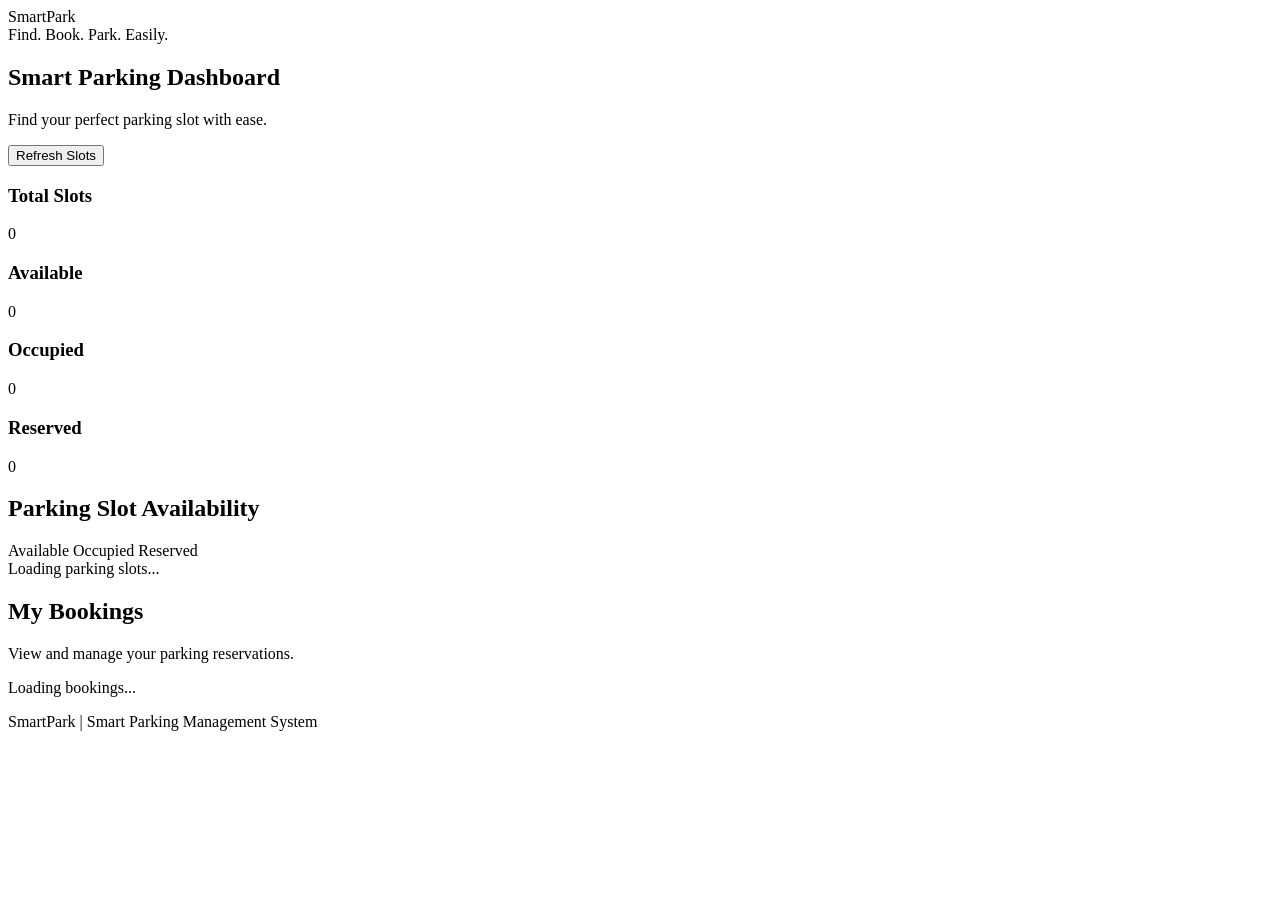
==== frontend/index.html @ 7e738ec1 "Initial SmartPark project with Docker and CI tests" ====
<!DOCTYPE html>
<html lang="en">
<head>
    <meta charset="UTF-8">
    <meta name="viewport" content="width=device-width, initial-scale=1.0">

    <title>SmartPark Dashboard</title>

    <link rel="stylesheet" href="/css/style.css">
</head>

<body>

    <header class="navbar">
        <div class="logo">SmartPark</div>
        <div class="tagline">Find. Book. Park. Easily.</div>
    </header>

    <main class="container">

        <section class="welcome">
            <div>
                <h1>Smart Parking Dashboard</h1>
                <p>Find your perfect parking slot with ease.</p>
            </div>

            <button id="refreshButton" onclick="loadSlots()">
                Refresh Slots
            </button>
        </section>

        <section class="statistics">

            <div class="stat-card">
                <h3>Total Slots</h3>
                <p id="totalSlots">0</p>
            </div>

            <div class="stat-card available-card">
                <h3>Available</h3>
                <p id="availableSlots">0</p>
            </div>

            <div class="stat-card occupied-card">
                <h3>Occupied</h3>
                <p id="occupiedSlots">0</p>
            </div>

            <div class="stat-card reserved-card">
                <h3>Reserved</h3>
                <p id="reservedSlots">0</p>
            </div>

        </section>

        <section class="parking-section">

            <h2>Parking Slot Availability</h2>

            <div class="legend">
                <span><i class="dot green"></i> Available</span>
                <span><i class="dot red"></i> Occupied</span>
                <span><i class="dot orange"></i> Reserved</span>
            </div>

            <div id="slotContainer" class="slot-grid">
                Loading parking slots...
            </div>

            <p id="message"></p>
            <div id="bookingSection" class="booking-section" style="display: none;">

    <h2>Book Your Parking Slot</h2>

    <p id="selectedSlot"></p>

    <form id="bookingForm">

        <label for="customerName">Customer Name</label>
        <input
            type="text"
            id="customerName"
            placeholder="Enter your name"
            required
        >

        <label for="vehicleNumber">Vehicle Number</label>
        <input
            type="text"
            id="vehicleNumber"
            placeholder="Example: KA09AB1234"
            required
        >

        <label for="bookingDate">Booking Date</label>
        <input
            type="date"
            id="bookingDate"
            required
        >

        <label for="startTime">Start Time</label>
        <input
            type="time"
            id="startTime"
            required
        >

        <label for="endTime">End Time</label>
        <input
            type="time"
            id="endTime"
            required
        >

        <button type="submit">Confirm Booking</button>

    </form>

    <div id="bookingResult"></div>

</div>
<section class="my-bookings">

    <h2>My Bookings</h2>

    <p>View and manage your parking reservations.</p>

    <div id="bookingHistory">
        Loading bookings...
    </div>

</section>

        </section>

    </main>

    <footer>
        <p>SmartPark | Smart Parking Management System</p>
    </footer>

    <script src="/js/app.js"></script>

</body>
</html>
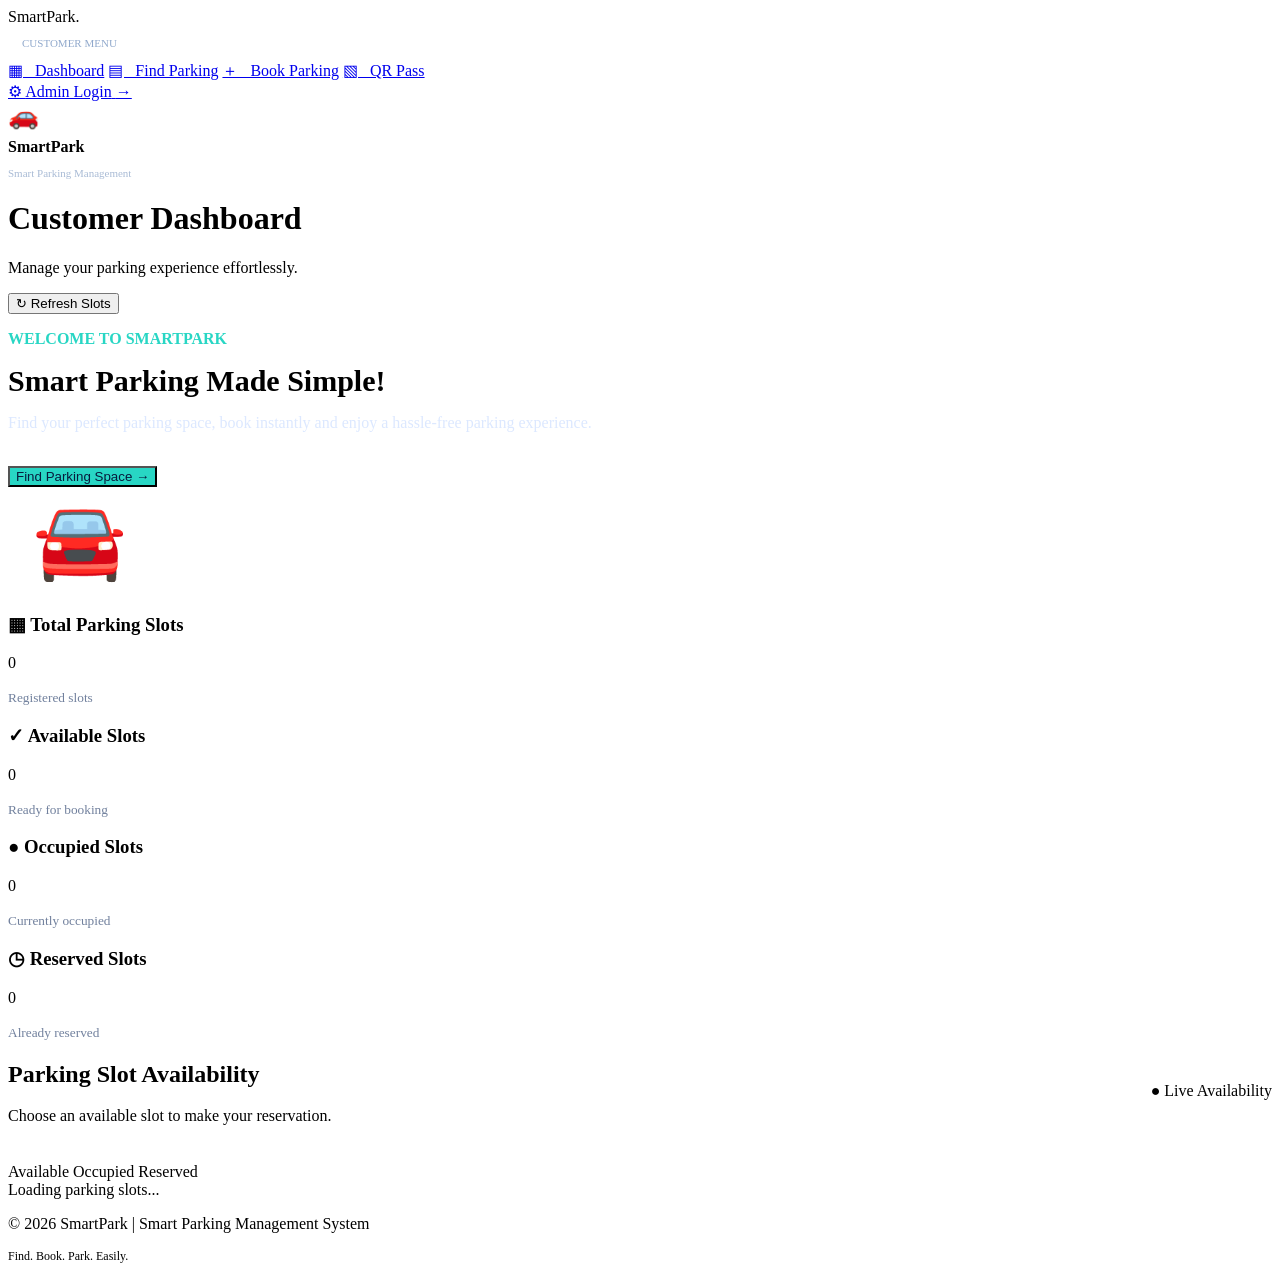
==== commit f1c3310d: "Complete Phase 6 production deployment setup" ====
--- a/frontend/index.html
+++ b/frontend/index.html
@@ -1,63 +1,158 @@
+
 <!DOCTYPE html>
 <html lang="en">
 <head>
     <meta charset="UTF-8">
     <meta name="viewport" content="width=device-width, initial-scale=1.0">
 
-    <title>SmartPark Dashboard</title>
+    <title>SmartPark | Smart Parking Dashboard</title>
 
     <link rel="stylesheet" href="/css/style.css">
+
+    <link rel="preconnect" href="https://fonts.googleapis.com">
+    <link rel="preconnect" href="https://fonts.gstatic.com" crossorigin>
+
+    <link href="https://fonts.googleapis.com/css2?family=Inter:wght@400;500;600;700;800&display=swap" rel="stylesheet">
 </head>
 
 <body>
 
-    <header class="navbar">
-        <div class="logo">SmartPark</div>
-        <div class="tagline">Find. Book. Park. Easily.</div>
-    </header>
-
-    <main class="container">
-
-        <section class="welcome">
+<div class="app-shell">
+
+    <!-- SIDEBAR -->
+    <aside class="sidebar">
+
+        <div class="logo">
+            Smart<span>Park.</span>
+        </div>
+
+        <p style="color:#91A9CC; font-size:11px; padding:0 14px; margin-bottom:12px;">
+            CUSTOMER MENU
+        </p>
+
+        
+<nav>
+    <a href="#dashboard" class="active">▦ &nbsp; Dashboard</a>
+    <a href="#parking">▤ &nbsp; Find Parking</a>
+    <a href="#booking-area">＋ &nbsp; Book Parking</a>
+    <a href="#qrPassSection">▧ &nbsp; QR Pass</a>
+</nav>
+
+<div class="sidebar-admin-link">
+    <a href="/admin-login">
+        <span>⚙</span>
+        <span>Admin Login</span>
+        <span class="admin-arrow">→</span>
+    </a>
+</div>
+
+        <div class="sidebar-bottom">
+            <div style="font-size:25px; margin-bottom:8px;">🚗</div>
+            <strong>SmartPark</strong>
+            <p style="font-size:11px; color:#A9BBD5;">
+                Smart Parking Management
+            </p>
+        </div>
+
+    </aside>
+
+
+    <!-- MAIN CONTENT -->
+    <main class="main-content">
+
+        <!-- TOP BAR -->
+        <header class="topbar">
+
             <div>
-                <h1>Smart Parking Dashboard</h1>
-                <p>Find your perfect parking slot with ease.</p>
+                <h1>Customer Dashboard</h1>
+                <p>Manage your parking experience effortlessly.</p>
             </div>
 
             <button id="refreshButton" onclick="loadSlots()">
-                Refresh Slots
+                ↻ Refresh Slots
             </button>
-        </section>
-
+
+        </header>
+
+
+        <!-- WELCOME BANNER -->
+        <section class="hero-banner" id="dashboard">
+
+            <div>
+                <p style="color:#28D6C4; font-weight:700;">
+                    WELCOME TO SMARTPARK
+                </p>
+
+                <h1 style="font-size:30px; margin:10px 0;">
+                    Smart Parking Made Simple!
+                </h1>
+
+                <p style="color:#DCE8FF;">
+                    Find your perfect parking space, book instantly
+                    and enjoy a hassle-free parking experience.
+                </p>
+
+                <a href="#parking">
+                    <button style="background:#28D6C4; color:#071B3D; margin-top:18px;">
+                        Find Parking Space →
+                    </button>
+                </a>
+            </div>
+
+            <div style="font-size:75px; padding:10px 25px;">
+                🚘
+            </div>
+
+        </section>
+
+
+        <!-- STATISTICS -->
         <section class="statistics">
 
             <div class="stat-card">
-                <h3>Total Slots</h3>
+                <h3>▦ Total Parking Slots</h3>
                 <p id="totalSlots">0</p>
+                <small style="color:#71809D;">Registered slots</small>
             </div>
 
             <div class="stat-card available-card">
-                <h3>Available</h3>
+                <h3>✓ Available Slots</h3>
                 <p id="availableSlots">0</p>
+                <small style="color:#71809D;">Ready for booking</small>
             </div>
 
             <div class="stat-card occupied-card">
-                <h3>Occupied</h3>
+                <h3>● Occupied Slots</h3>
                 <p id="occupiedSlots">0</p>
+                <small style="color:#71809D;">Currently occupied</small>
             </div>
 
             <div class="stat-card reserved-card">
-                <h3>Reserved</h3>
+                <h3>◷ Reserved Slots</h3>
                 <p id="reservedSlots">0</p>
-            </div>
-
-        </section>
-
-        <section class="parking-section">
-
-            <h2>Parking Slot Availability</h2>
-
-            <div class="legend">
+                <small style="color:#71809D;">Already reserved</small>
+            </div>
+
+        </section>
+
+
+        <!-- PARKING AVAILABILITY -->
+        <section class="parking-section" id="parking">
+
+            <div style="display:flex; justify-content:space-between; align-items:center; flex-wrap:wrap; gap:12px;">
+
+                <div>
+                    <h2>Parking Slot Availability</h2>
+                    <p>Choose an available slot to make your reservation.</p>
+                </div>
+
+                <span class="status-badge status-confirmed">
+                    ● Live Availability
+                </span>
+
+            </div>
+
+            <div class="legend" style="margin-top:22px;">
                 <span><i class="dot green"></i> Available</span>
                 <span><i class="dot red"></i> Occupied</span>
                 <span><i class="dot orange"></i> Reserved</span>
@@ -68,79 +163,180 @@
             </div>
 
             <p id="message"></p>
-            <div id="bookingSection" class="booking-section" style="display: none;">
-
-    <h2>Book Your Parking Slot</h2>
-
-    <p id="selectedSlot"></p>
-
-    <form id="bookingForm">
-
-        <label for="customerName">Customer Name</label>
-        <input
-            type="text"
-            id="customerName"
-            placeholder="Enter your name"
-            required
-        >
-
-        <label for="vehicleNumber">Vehicle Number</label>
-        <input
-            type="text"
-            id="vehicleNumber"
-            placeholder="Example: KA09AB1234"
-            required
-        >
-
-        <label for="bookingDate">Booking Date</label>
-        <input
-            type="date"
-            id="bookingDate"
-            required
-        >
-
-        <label for="startTime">Start Time</label>
-        <input
-            type="time"
-            id="startTime"
-            required
-        >
-
-        <label for="endTime">End Time</label>
-        <input
-            type="time"
-            id="endTime"
-            required
-        >
-
-        <button type="submit">Confirm Booking</button>
-
-    </form>
-
-    <div id="bookingResult"></div>
+
+        </section>
+
+
+        <!-- BOOKING AREA -->
+        <section id="booking-area">
+
+            <!-- BOOKING FORM CONTAINER -->
+            <section id="bookingSection" class="booking-section" style="display:none;">
+
+                <h2>Book Your Parking Slot</h2>
+
+                <p>Enter your details to confirm your parking reservation.</p>
+
+                <div style="background:#EAF2FF; padding:14px; border-radius:10px; margin-top:15px;">
+                    <p id="selectedSlot" style="font-weight:700; color:#174EA6;"></p>
+                </div>
+
+
+                <!-- BOOKING FORM -->
+                <form id="bookingForm">
+
+                    <label for="customerName">Customer Name</label>
+
+                    <input
+                        type="text"
+                        id="customerName"
+                        placeholder="Enter your full name"
+                        required
+                    >
+
+                    <label for="vehicleNumber">Vehicle Number</label>
+
+                    <input
+                        type="text"
+                        id="vehicleNumber"
+                        placeholder="Example: KA09AB1234"
+                        required
+                    >
+
+                    <label for="bookingDate">Booking Date</label>
+
+                    <input
+                        type="date"
+                        id="bookingDate"
+                        required
+                    >
+
+                    <label for="startTime">Start Time</label>
+
+                    <input
+                        type="time"
+                        id="startTime"
+                        required
+                    >
+
+                    <label for="endTime">End Time</label>
+
+                    <input
+                        type="time"
+                        id="endTime"
+                        required
+                    >
+
+                    <button type="submit">
+                        Confirm Booking →
+                    </button>
+
+                </form>
+
+
+                <!-- SMART SLOT RECOMMENDATION -->
+                <div class="recommendation-section">
+
+                    <button type="button" id="recommendBtn">
+                        ✨ Recommend a Parking Slot
+                    </button>
+
+                    <div id="recommendationResult"></div>
+
+                </div>
+
+
+                <!-- BOOKING RESULT -->
+                <div id="bookingResult"></div>
+
+            </section>
+
+        </section>
+
+
+        <!-- QR PARKING PASS -->
+        <section id="qrPassSection" class="qr-pass-section" style="display:none;">
+
+            <div class="qr-ticket">
+
+                <div class="qr-ticket-header">
+
+                    <div>
+                        <h2>SmartPark</h2>
+                        <p>Digital Parking Pass</p>
+                    </div>
+
+                    <span class="qr-confirmed">Confirmed</span>
+
+                </div>
+
+
+                <div class="qr-ticket-body">
+
+                    <div class="qr-ticket-details">
+
+                        <h3>Your Parking Reservation</h3>
+
+                        <div id="qrBookingDetails">
+                            Booking details will appear here.
+                        </div>
+
+                        <p class="qr-ticket-note">
+                            Please present this QR code at the parking entrance.
+                        </p>
+
+                    </div>
+
+
+                    <div class="qr-code-container">
+
+                        <img
+                            id="bookingQrImage"
+                            alt="SmartPark Booking QR Code"
+                        >
+
+                        <p>Scan to verify booking</p>
+
+                    </div>
+
+                </div>
+
+
+                <div class="qr-ticket-footer">
+                    <span>Thank you for choosing SmartPark!</span>
+                </div>
+
+
+                <button type="button" id="downloadQrBtn" class="download-qr-btn">
+                    ↓ Download QR Pass
+                </button>
+
+            </div>
+
+        </section>
+
+
+        
+
+
+        <!-- FOOTER -->
+        <footer>
+
+            <p>© 2026 SmartPark | Smart Parking Management System</p>
+
+            <p style="font-size:12px; margin-top:5px;">
+                Find. Book. Park. Easily.
+            </p>
+
+        </footer>
+
+    </main>
 
 </div>
-<section class="my-bookings">
-
-    <h2>My Bookings</h2>
-
-    <p>View and manage your parking reservations.</p>
-
-    <div id="bookingHistory">
-        Loading bookings...
-    </div>
-
-</section>
-
-        </section>
-
-    </main>
-
-    <footer>
-        <p>SmartPark | Smart Parking Management System</p>
-    </footer>
-
-    <script src="/js/app.js"></script>
+
+
+<!-- SMARTPARK CUSTOMER JAVASCRIPT -->
+<script src="/js/app.js"></script>
 
 </body>
-</html>+</html>
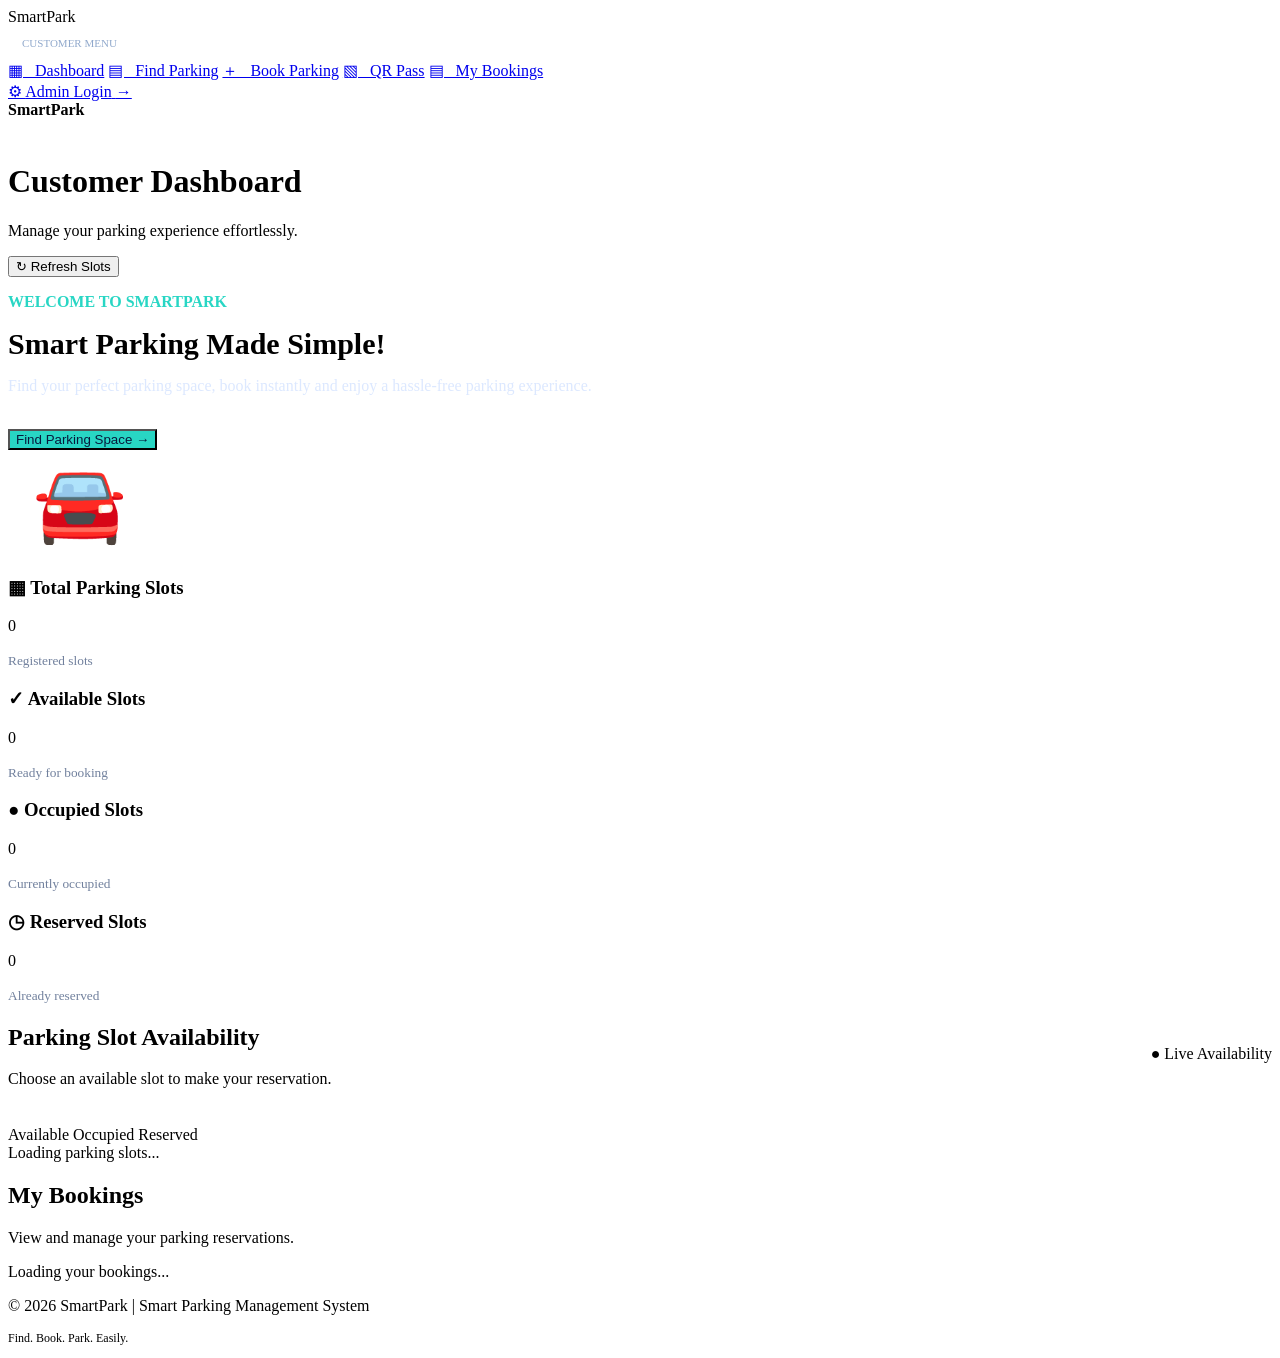
==== commit c95e06c0: "Complete SmartPark features and final integration" ====
--- a/frontend/index.html
+++ b/frontend/index.html
@@ -23,8 +23,8 @@
     <aside class="sidebar">
 
         <div class="logo">
-            Smart<span>Park.</span>
-        </div>
+    <span>Smart</span>Park
+</div>
 
         <p style="color:#91A9CC; font-size:11px; padding:0 14px; margin-bottom:12px;">
             CUSTOMER MENU
@@ -32,10 +32,12 @@
 
         
 <nav>
+    
     <a href="#dashboard" class="active">▦ &nbsp; Dashboard</a>
     <a href="#parking">▤ &nbsp; Find Parking</a>
     <a href="#booking-area">＋ &nbsp; Book Parking</a>
     <a href="#qrPassSection">▧ &nbsp; QR Pass</a>
+    <a href="#bookingHistory">▤ &nbsp; My Bookings</a>
 </nav>
 
 <div class="sidebar-admin-link">
@@ -47,12 +49,11 @@
 </div>
 
         <div class="sidebar-bottom">
-            <div style="font-size:25px; margin-bottom:8px;">🚗</div>
-            <strong>SmartPark</strong>
-            <p style="font-size:11px; color:#A9BBD5;">
-                Smart Parking Management
-            </p>
-        </div>
+    <strong>SmartPark</strong>
+    <p style="font-size:11px; color:#FFFFFF;">
+        Smart Parking Management
+    </p>
+</div>
 
     </aside>
 
@@ -76,8 +77,7 @@
 
 
         <!-- WELCOME BANNER -->
-        <section class="hero-banner" id="dashboard">
-
+        <section class="hero-banner customer-hero" id="dashboard">
             <div>
                 <p style="color:#28D6C4; font-weight:700;">
                     WELCOME TO SMARTPARK
@@ -296,6 +296,11 @@
                         >
 
                         <p>Scan to verify booking</p>
+                        <button type="button" id="cancelBookingBtn" class="cancel-booking-btn">
+                    Cancel Booking
+                </button>
+
+<p id="cancelBookingMessage"></p>
 
                     </div>
 
@@ -312,8 +317,20 @@
                 </button>
 
             </div>
-
-        </section>
+        </section>
+<!-- MY BOOKINGS SECTION -->
+<section class="booking-history-section" id="bookingHistory">
+    <div class="section-heading">
+        <h2>My Bookings</h2>
+        <p>View and manage your parking reservations.</p>
+    </div>
+
+    <div id="myBookingsList">
+        <p>Loading your bookings...</p>
+    </div>
+</section>
+
+        
 
 
         
